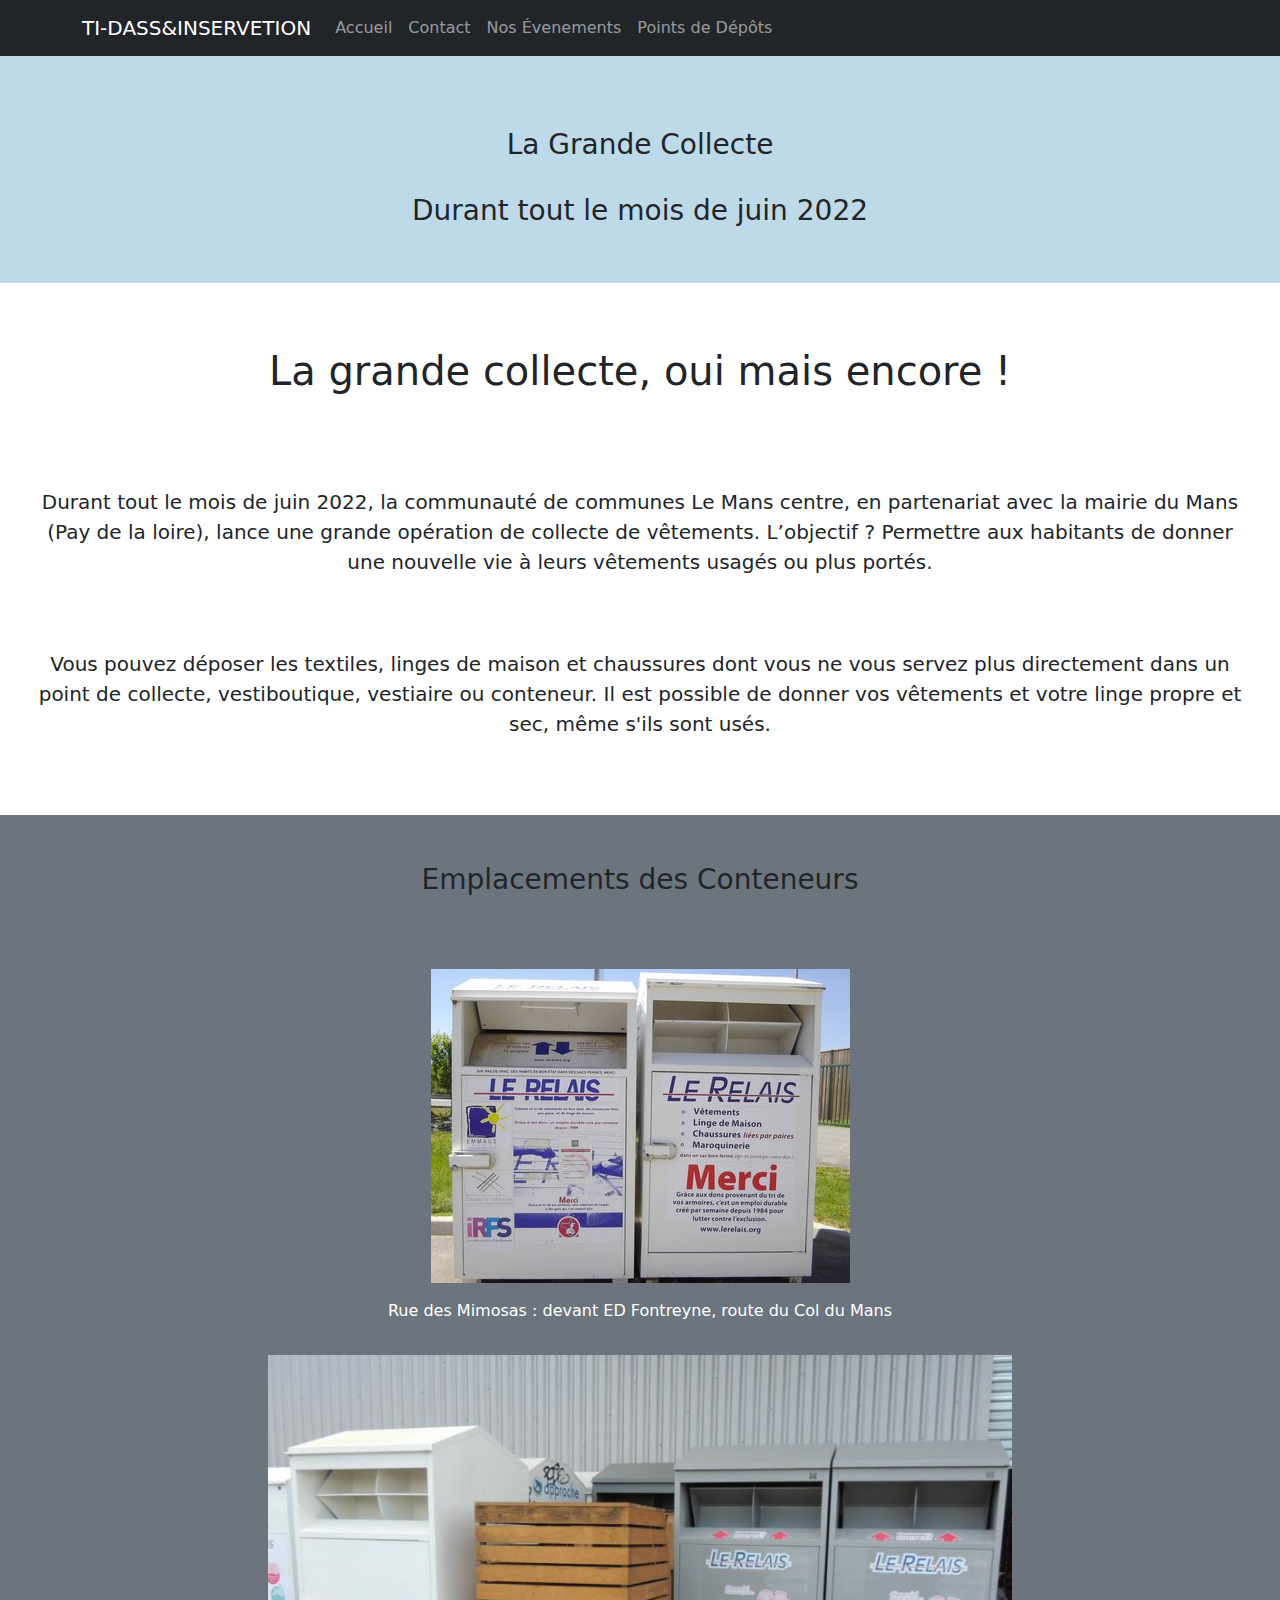
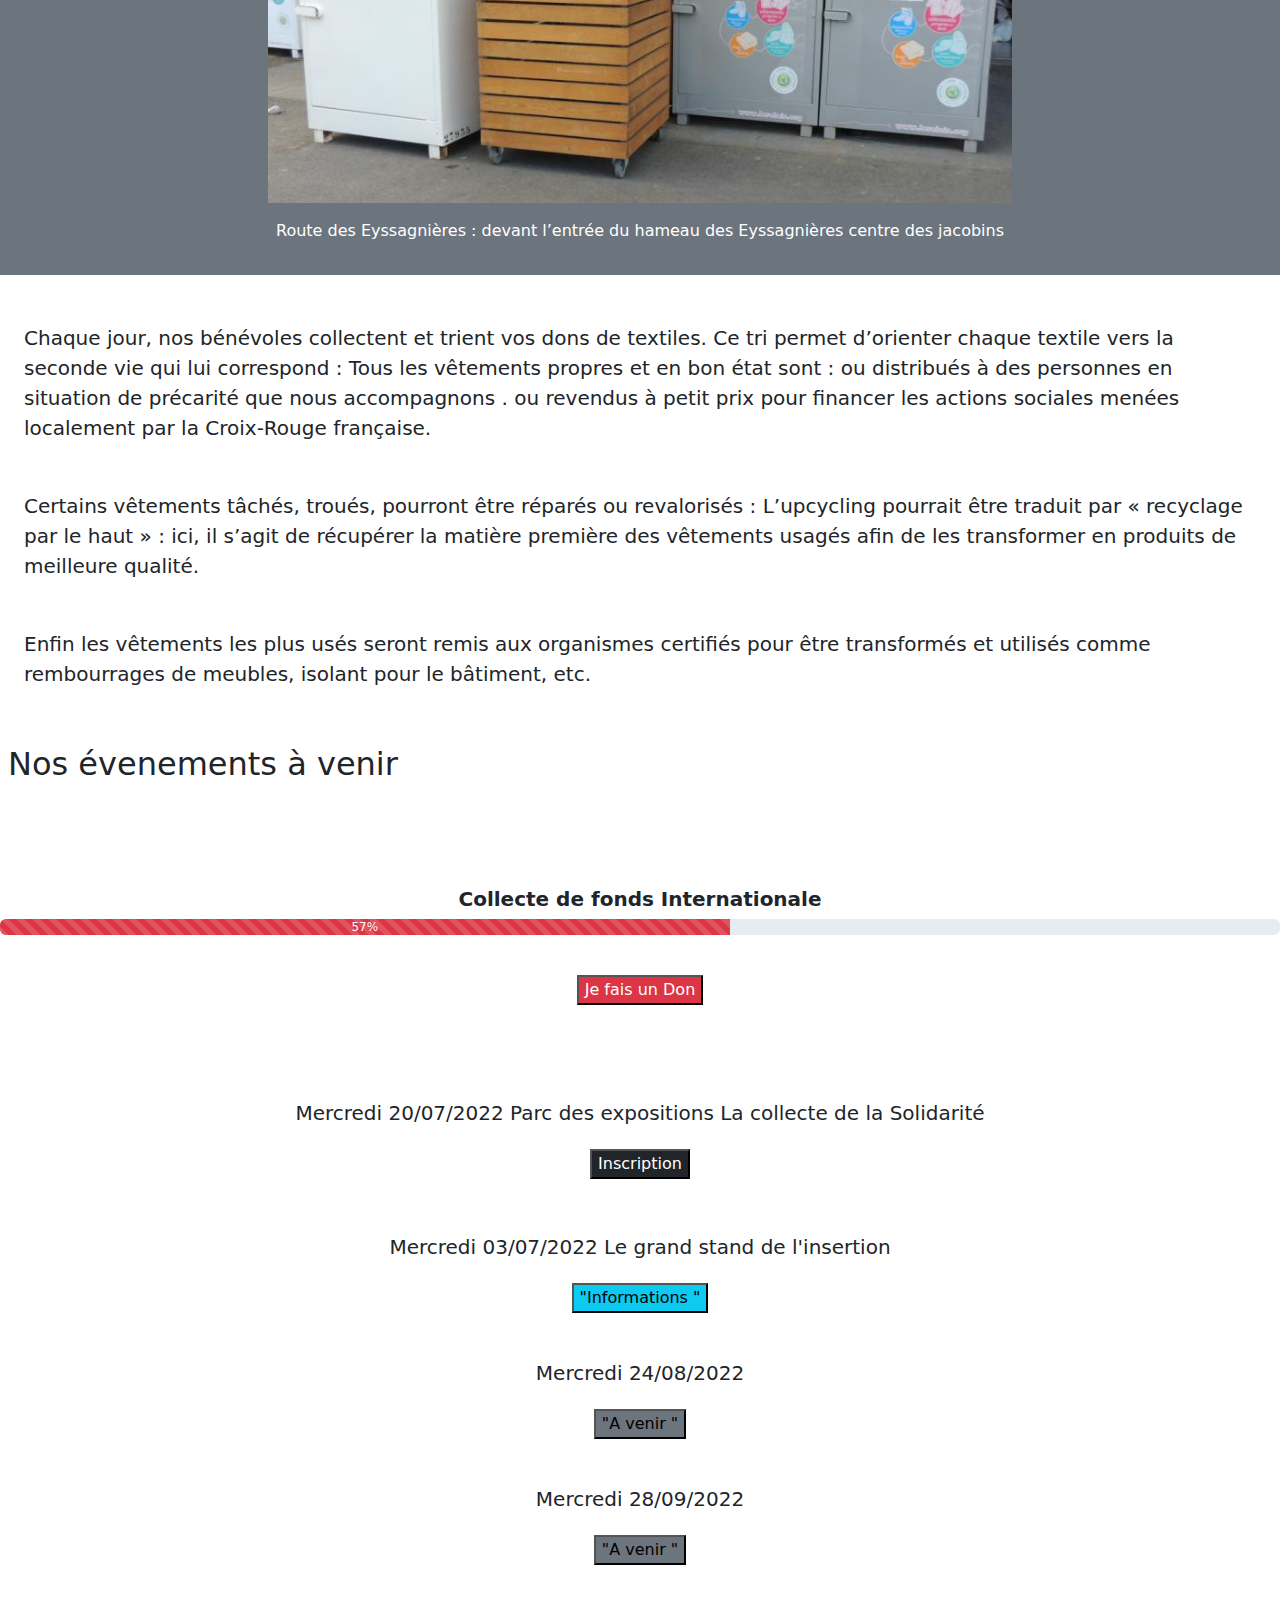
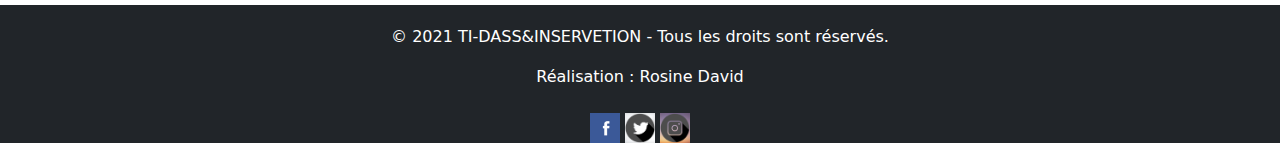
==== page-2.html @ 7d4ef0c2 "Mon premier commit" ====
<!DOCTYPE html>
<html lang="fr">

<head>
    <meta charset="UTF-8">
    <title>TI-DASS&INSERVETION</title>
    <link rel='stylesheet' href='https://cdn.jsdelivr.net/npm/bootstrap@5.0.0-beta1/dist/css/bootstrap.min.css'>
    <link rel="stylesheet" href="./style.css">
</head>

<body>
    <!--*****************************************************************NAVBAR******************************************************** --->
    <nav class="navbar bg-dark navbar-dark navbar-expand-md sticky-top">
        <div class="container">

            <div class="navbar-brand">
                TI-DASS&INSERVETION
            </div>

            <button class="navbar-toggler" data-bs-toggle="collapse" data-bs-target="#navbarText">
                <span class="navbar-toggler-icon"></span>
            </button>

            <div id="navbarText" class="collapse navbar-collapse">
                <ul class="navbar-nav">
                    <li class="nav-item">
                        <a class="nav-link" href="index.html">Accueil</a>
                    </li>
                    <li class="nav-item">
                        <a class="nav-link" href="index.html#contact">Contact</a>
                    </li>
                    <li class="nav-item">
                        <a class="nav-link" href="page-2.html#evenement">Nos Évenements</a>
                    </li>
                    <li class="nav-item">
                        <a class="nav-link" href="page-2.html#conteneur">Points de Dépôts</a>
                    </li>
                </ul>
            </div>
        </div>
    </nav>
    <!--************************************************************NAVBAR\************************************************************* --->

    <!--************************************************************SECTION EVENEMENT*************************************************** --->
    <section style="background-image: url( 'images/BaniereEvenement2.png' )">
        <div class="container pt-4">
            <div class="row">
                <div class="col p-5">
                    <h3 class="text-center text-dark">
                        La Grande Collecte
                        <span class="d-block fw-light mt-3 pt-3">Durant tout le mois de juin 2022</span>
                    </h3>
                </div>
            </div>
        </div>
    </section>
    <!--****************************************************SECTION EVENEMENT\******************************************************** --->

    <header>
        <h1 class="pt-5 m-3 text-center">La grande collecte, oui mais encore !</h1>
    </header>

    <!--****************************************************LA GRANDE COLLECTE******************************************************** --->
    <article class="text-center p-1">
        <div>
            <p class="lead pt-5 m-4">Durant tout le mois de juin 2022, la communauté de communes Le Mans centre, en partenariat avec la mairie du Mans (Pay de la loire), lance une grande opération de collecte de vêtements. L’objectif ? Permettre aux habitants de donner une nouvelle
                vie à leurs vêtements usagés ou plus portés.</p>
            <p class="card-text lead m-4 pt-5">Vous pouvez déposer les textiles, linges de maison et chaussures dont vous ne vous servez plus directement dans un point de collecte, vestiboutique, vestiaire ou conteneur. Il est possible de donner vos vêtements et votre linge propre et sec,
                même s'ils sont usés.</p>
        </div>
    </article>
    <!--****************************************************LA GRANDE COLLECTE\******************************************************** --->

    <!--****************************************************EMPLACEMENT CONTENEURS******************************************************** --->
    <a id="conteneur"></a>
    <section class="bg-secondary text-center mt-5">
        <h3 class="text-center m-4 pt-5 ">Emplacements des Conteneurs</h3>
        <div class="text-center text-white pt-5">
            <img src="images/conteneur-1.png" alt="conteneurs 1">
            <p class="pt-3">Rue des Mimosas : devant ED Fontreyne, route du Col du Mans</p>

            <img class="pt-3" src="images/conteneur-2.png" alt="conteneurs 2">
        </div>

        <div class="p-3 text-center text-white">
            <p>Route des Eyssagnières : devant l’entrée du hameau des Eyssagnières centre des jacobins</p>
        </div>
    </section>

    <p class="lead mt-5 m-4">Chaque jour, nos bénévoles collectent et trient vos dons de textiles. Ce tri permet d’orienter chaque textile vers la seconde vie qui lui correspond : Tous les vêtements propres et en bon état sont : ou distribués à des personnes en situation de précarité
        que nous accompagnons . ou revendus à petit prix pour financer les actions sociales menées localement par la Croix-Rouge française.
    </p>
    <p class="lead mt-5 m-4">Certains vêtements tâchés, troués, pourront être réparés ou revalorisés : L’upcycling pourrait être traduit par « recyclage par le haut » : ici, il s’agit de récupérer la matière première des vêtements usagés afin de les transformer en produits de
        meilleure qualité.
    </p>
    <p class="lead mt-5 m-4">
        Enfin les vêtements les plus usés seront remis aux organismes certifiés pour être transformés et utilisés comme rembourrages de meubles, isolant pour le bâtiment, etc.
    </p>
    <a id="pointDeDepot"></a>

    <a id="evenement"></a>
    <h2 class="p-2 mt-5 ">Nos évenements à venir</h2>
    <!--*********************************************************EMPLACEMENT CONTENEURS\************************************************* --->

    <!--*********************************************************EVENEMENT A VENIR******************************************************** --->
    <section>
        <h5 class="text-center mt-5 pt-5"><strong>Collecte de fonds Internationale</strong></h5>
        <div class="progress">
            <div class="progress-bar progress-bar-striped progress-bar-animated bg-danger" role="progressbar" aria-valuenow="67" aria-valuemin="0" aria-valuemax="100" style="width:57%">57%</div>
        </div>

        <div class="mt-3 pt-4 text-center">
            <button class="bg-danger"><a class="nav-link text-white"  href="#">Je fais un Don</a></button>

        </div>


        <h5 class="text-center mt-5 m-4 pt-5">Mercredi 20/07/2022 Parc des expositions La collecte de la Solidarité</h5>
        <div class="mt-3 m-3 text-center ">
            <button class="bg-dark text-white mb-2">Inscription</button>
        </div>


        <h5 class="text-center mt-5 m-4 text-center">Mercredi 03/07/2022 Le grand stand de l'insertion</h5>
        <div class="mt-3 m-3 text-center">
            <button class="bg-info ">"Informations "</button>
        </div>


        <h5 class="text-center mt-5 m-4 text-center">Mercredi 24/08/2022</h5>
        <div class="mt-3 m-3 text-center">
            <button class="bg-secondary">"A venir "</button>
        </div>


        <h5 class="text-center mt-5 m-4 text-center">Mercredi 28/09/2022</h5>
        <div class="mt-3 m-3 text-center">
            <button class="bg-secondary">"A venir "</button>
        </div>
    </section>
    <!--********************************************************* EVENEMENT A VENIR\***************************************************** --->

    <!--********************************************************* FOOTER***************************************************************** --->
    <footer class="pt-4">
        <div class="bg-dark text-white pt-1">
            <p class=" text-center mt-3">© 2021 TI-DASS&INSERVETION - Tous les droits sont réservés. </p>
            <p class="text-center pb-2">Réalisation : Rosine David</p>

            <div class="text-center">
                <a href="#"><img src="images/icon-fb.png" width="30" height="30" alt="icône Facebook"></a>
                <a href="#"><img src="images/icon-twitter.png" width="30" height="30" alt="icône Twitter"></a>
                <a href="#"><img src="images/icon-insta-.png" width="30" height="30" alt="icône Instagram"></a>
            </div>
        </div>
    </footer>
    <!--********************************************************* FOOTER\**************************************************************** --->


    <!--********************************************************* MODAL**************************************************************** 
    <div id="equipe" class="modal fade">
        <div class="modal-dialog">

            <div class="modal-content">
                <div class="modal-header">
                    <h3>L'insertion un travail d'équipe</h3>
                    <button class="btn-close" data-bs-dismiss="modal"></button>
                </div>

                <div class="modal-body">
                    <p>Accompagnement. Les référents de parcours rencontrent mensuellement chacun des collaborateurs qu’ils suivent.</p>
                    <p>Les référents s’assurent que les collaborateurs tiennent leurs engagements de formation.</p>
                    <p>Certains sont spécialisés dans le domaine social, le domaine technique et d’autres connaissent parfaitement les dispositifs de retour à l’emploi.</p>
                </div>

                <div class="modal-footer">
                    <button class="btn btn-primary" data-bs-toggle="tooltip" data-bs-placement="bottom">Nous Contacter</button>
                </div>
            </div>
        </div>
    </div>

    <div id="formation" class="modal fade">
        <div class="modal-dialog">

            <div class="modal-content">
                <div class="modal-header">
                    <h3>Dispositif d’insertion professionnel</h3>
                    <button class="btn-close" data-bs-dismiss="modal"></button>
                    <!-- Le bouton pour fermer la fenêtre modale 
                </div>

                <div class="modal-body">
                    <p>Le stage découverte est destiné aux jeunes ayant défini leur projet professionnel avec nos conseillers. Il sert à découvrir le métier d’une durée de 3 à 5 jours.</p>
                    <p>Le stage d’orientation permet de développer les compétences de bases nécessaires au métier, de confirmer le choix du projet de formation et de se faire évaluer par des professionnels de la branche. </p>
                    <p>Le stage d’intégration est utilisé par les entreprises dans le cadre du préapprentissage. Il permet d’approfondir les connaissances du métier et de se familiariser avec les différentes activités de la profession.</p>
                </div>

                <div class="modal-footer">
                    <button class="btn btn-primary" data-bs-toggle="tooltip" data-bs-placement="bottom">Nous Contacter</button>
                </div>
            </div>
        </div>
    </div>

    <div id="atelier" class="modal fade">
        <div class="modal-dialog">

            <div class="modal-content">
                <div class="modal-header">
                    <h3>Principaux ateliers</h3>
                    <button class="btn-close" data-bs-dismiss="modal"></button>
                    <!-- Le bouton pour fermer la fenêtre modale 
                </div>

                <div class="modal-body">
                    <ul>
                        <li>Création et entretien espaces verts</li>
                        <li>Menuiserie</li>
                        <li>Blanchisserie / Repasserie</li>
                        <li>Restauration collective</li>
                        <li>Solutions Informatiques</li>
                    </ul>
                </div>

                <div class="modal-footer">
                    <button class="btn btn-primary" data-bs-toggle="tooltip" data-bs-placement="bottom" title="Bientôt disponible">Nous Contacter</button>
                </div>
            </div>
        </div>
    </div>
    <!--********************************************************* MODAL\**************************************************************** --->


    <script src='https://cdn.jsdelivr.net/npm/bootstrap@5.0.0-beta1/dist/js/bootstrap.bundle.min.js'></script>
    <script src="./script.js"></script>

</body>

</html
---- style.css ----
fieldset {
            border: 1px solid #630;
            background-color: #ece5e5;
            border-radius: 7px;
        }
        
        legend {
            color: #f36;
            font-weight: bold;
        }
        
        label {
            width: 20%;
            display: inline-block;
            text-align: right;
            margin-right: 5px;
        }
        
        input[type="text"],
        input[type="email"] {
            width: 65%;
            padding: 15px;
            border-radius: 7px;
            background-color: #f3f3f3;
            outline: none;
        }
        
        input[type="text"]:hover,
        input[type="email"]:hover {
            border: 1px solid #630;
            background-color: #dfdbdb;
        }
        
        @media only screen and (max-width: 1026px) {
            #PetitCarousel {
                display: none;
            }
        }
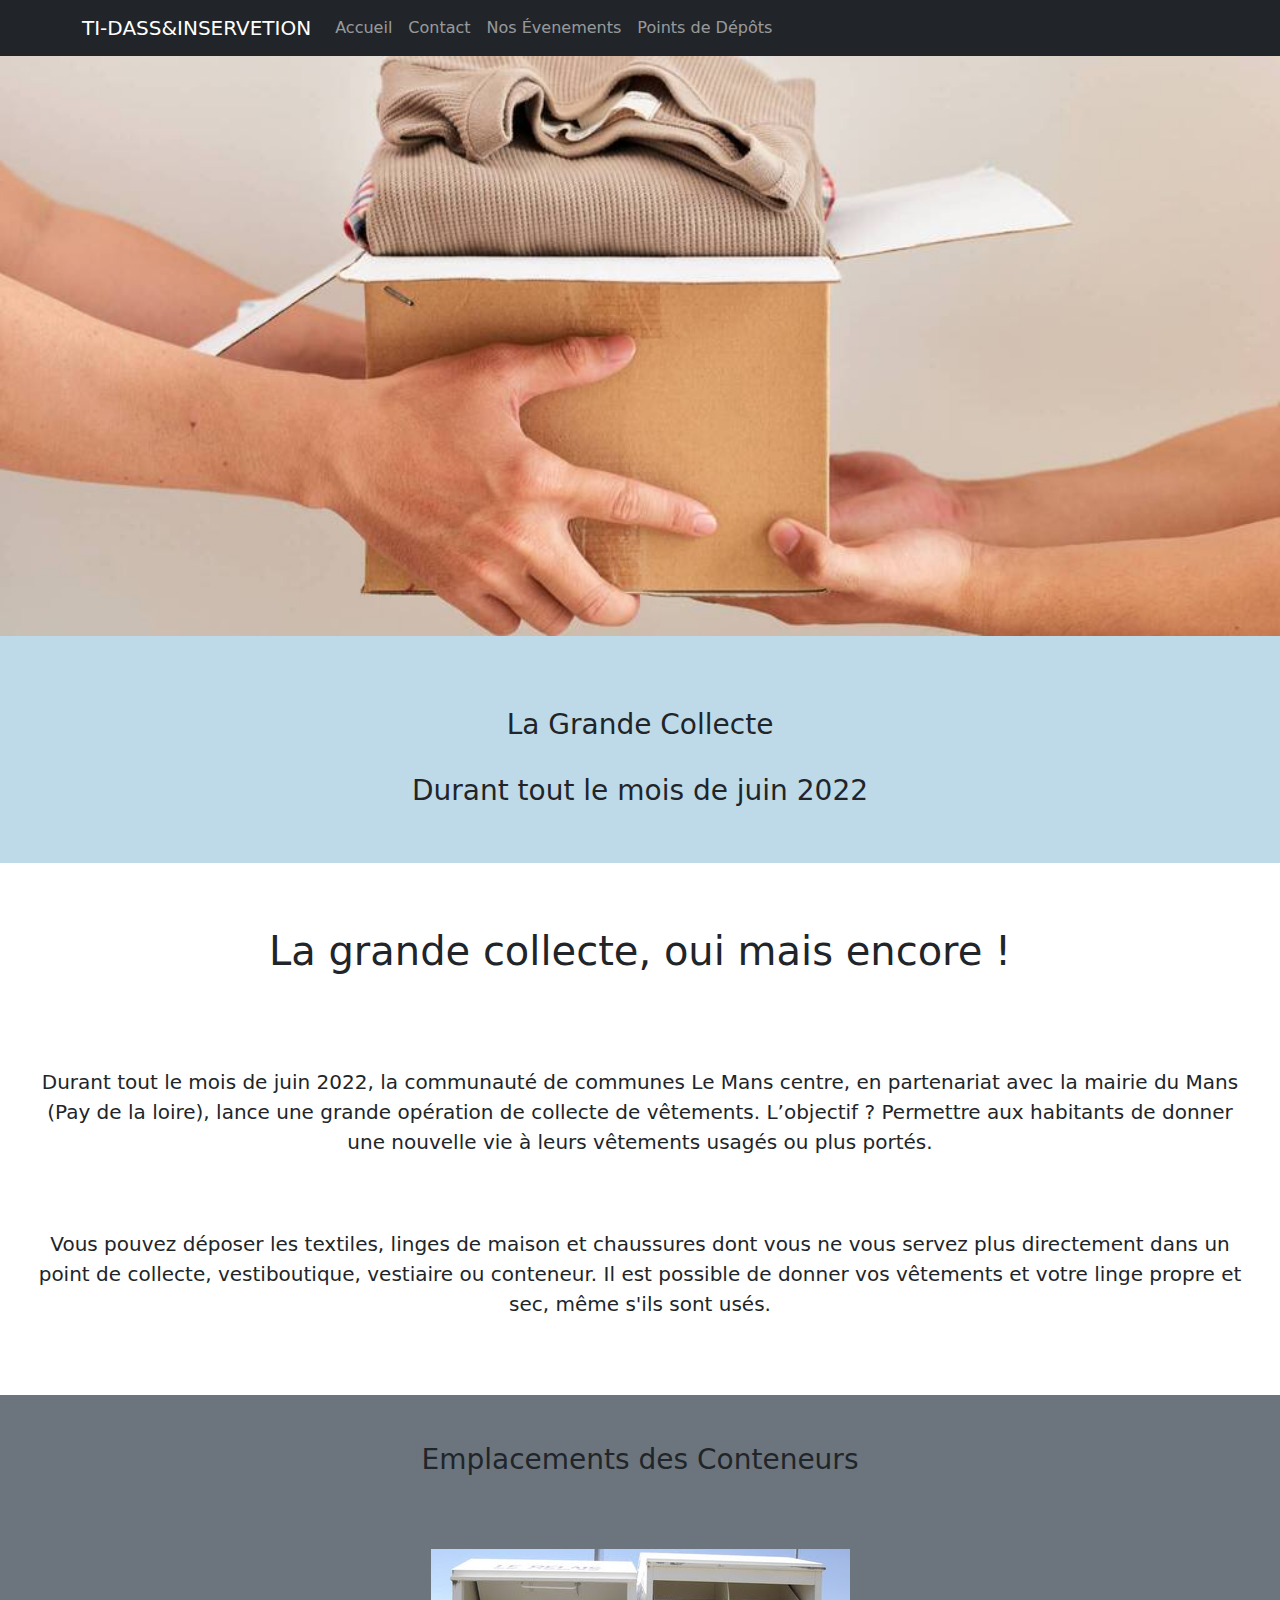
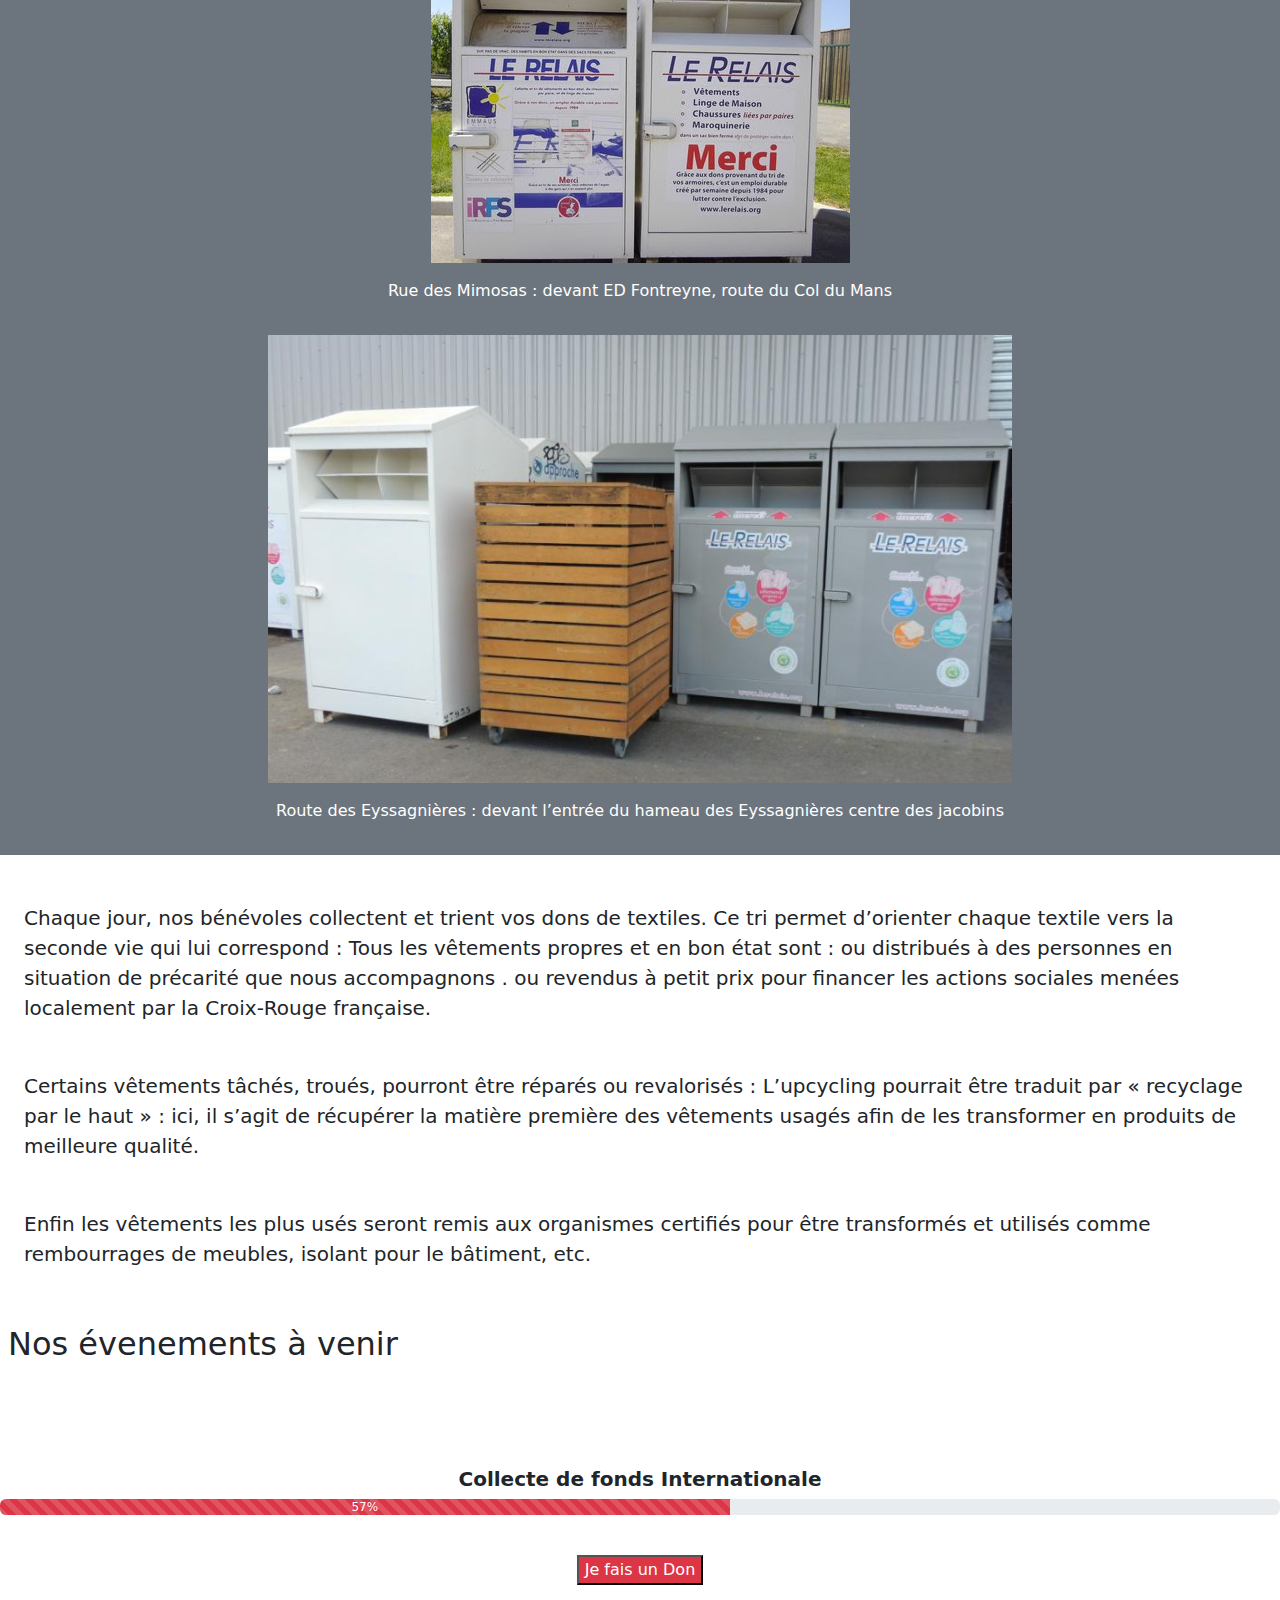
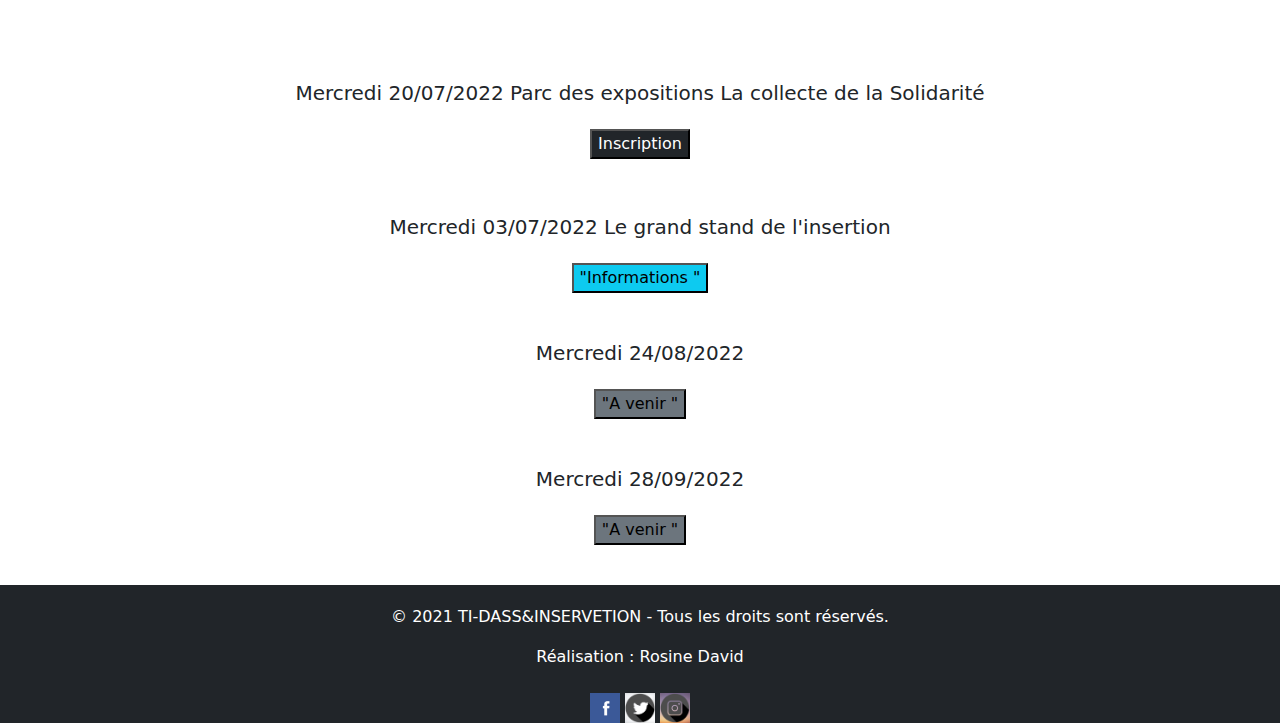
==== commit aa6ae6c2: "Add files via upload" ====
--- a/page-2.html
+++ b/page-2.html
@@ -3,6 +3,8 @@
 
 <head>
     <meta charset="UTF-8">
+    <meta http-equiv="X-UA-Compatible" content="IE=edge">
+    <meta name="viewport" content="width=device-width, initial-scale=1.0">
     <title>TI-DASS&INSERVETION</title>
     <link rel='stylesheet' href='https://cdn.jsdelivr.net/npm/bootstrap@5.0.0-beta1/dist/css/bootstrap.min.css'>
     <link rel="stylesheet" href="./style.css">
@@ -40,6 +42,15 @@
         </div>
     </nav>
     <!--************************************************************NAVBAR\************************************************************* --->
+
+    <!--***********************************************************HEADER*************************************************************** --->
+    <header id="carton">
+        <div>
+            <img src="images/Baniere.jpg" alt="Main tendue avec un carton de vêtements, vers une autre main" class="w-100">
+        </div>
+    </header>
+    <!--***********************************************************HEADER/*************************************************************** --->
+
 
     <!--************************************************************SECTION EVENEMENT*************************************************** --->
     <section style="background-image: url( 'images/BaniereEvenement2.png' )">
@@ -146,10 +157,10 @@
             <p class=" text-center mt-3">© 2021 TI-DASS&INSERVETION - Tous les droits sont réservés. </p>
             <p class="text-center pb-2">Réalisation : Rosine David</p>
 
-            <div class="text-center">
-                <a href="#"><img src="images/icon-fb.png" width="30" height="30" alt="icône Facebook"></a>
-                <a href="#"><img src="images/icon-twitter.png" width="30" height="30" alt="icône Twitter"></a>
-                <a href="#"><img src="images/icon-insta-.png" width="30" height="30" alt="icône Instagram"></a>
+            <div class="text-center ">
+                <a href="https://fr-fr.facebook.com/" target="blank"><img src="images/icon-fb.png" width="30" height="30" alt="icône Facebook"></a>
+                <a href="https://twitter.com/?lang=fr" target="blank"><img src="images/icon-twitter.png" width="30" height="30" alt="icône Twitter"></a>
+                <a href="https://www.instagram.com/" target="blank"><img src="images/icon-insta-.png" width="30" height="30" alt="icône Instagram"></a>
             </div>
         </div>
     </footer>
--- a/style.css
+++ b/style.css
@@ -35,4 +35,13 @@
             #PetitCarousel {
                 display: none;
             }
+        }
+        
+        @media only screen and (min-width: 900px) {
+            header #dons {
+                display: none;
+            }
+            #carton img {
+                height: 580px;
+            }
         }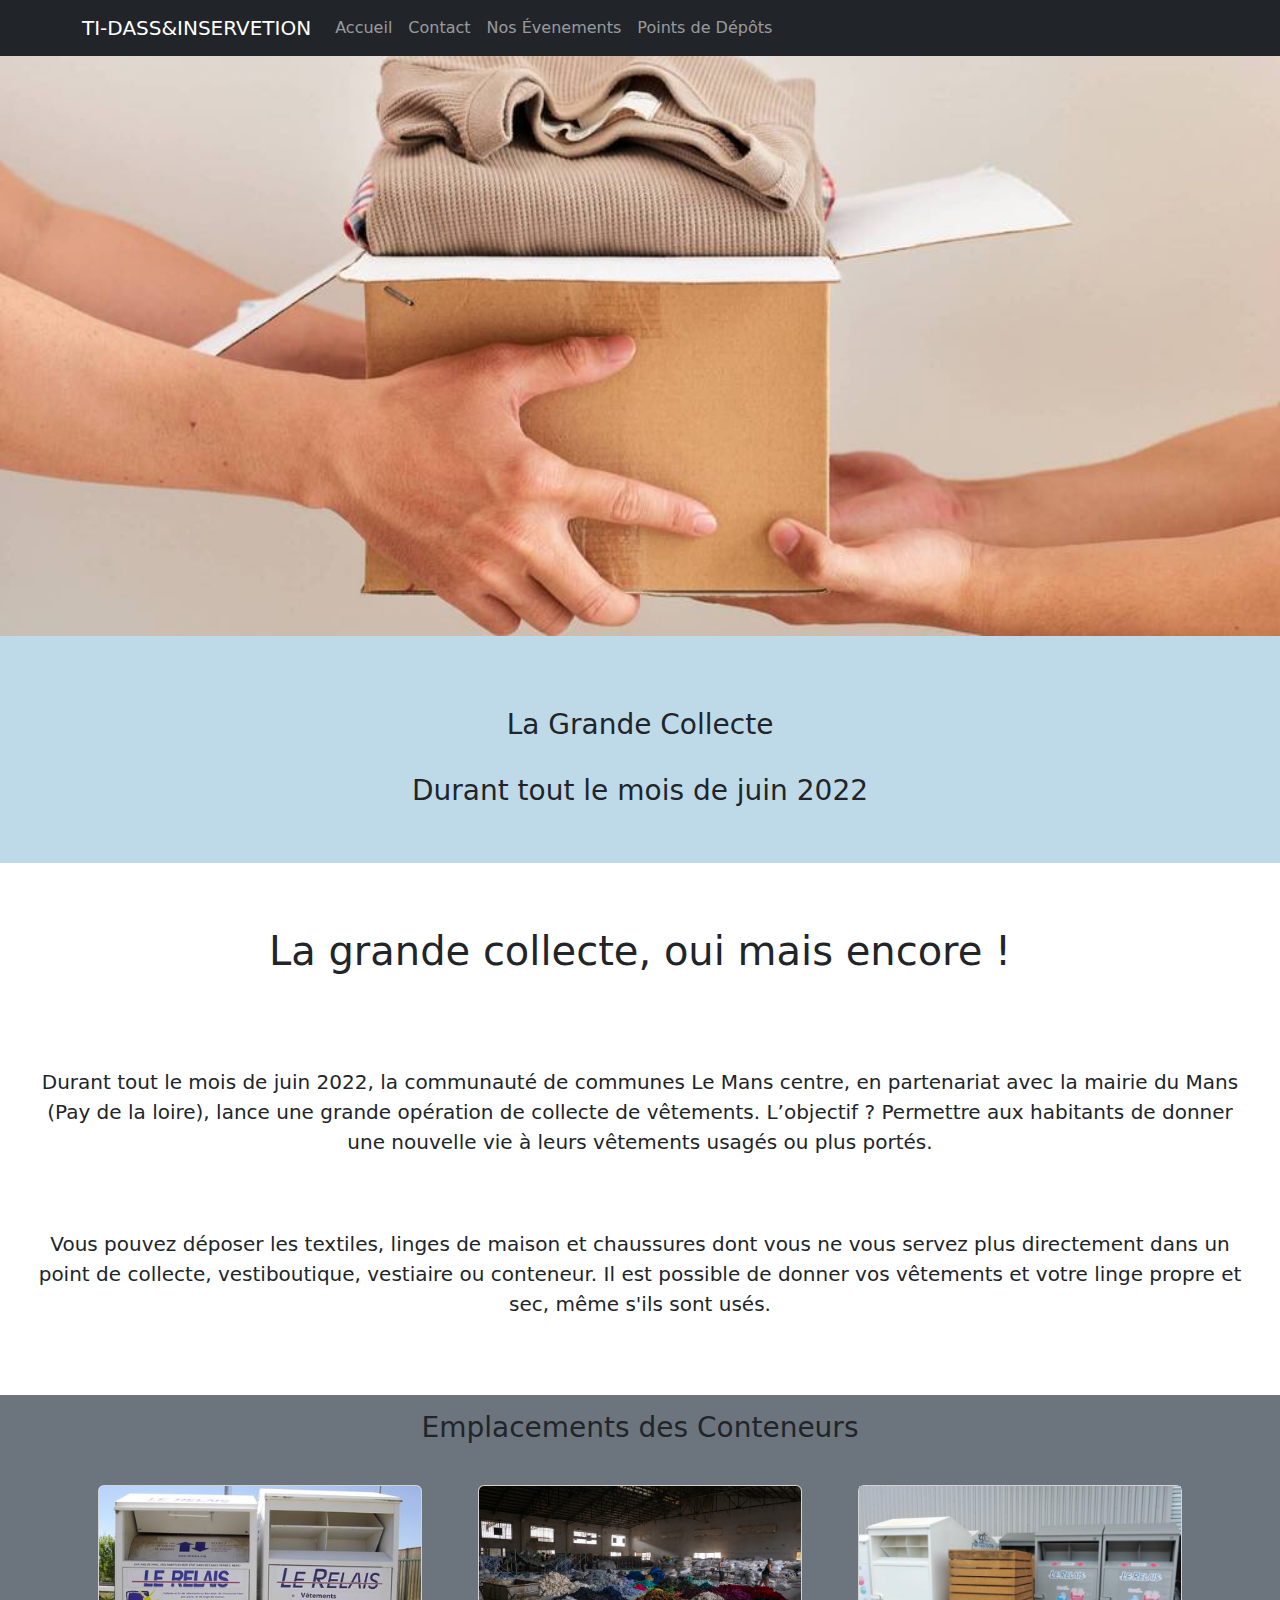
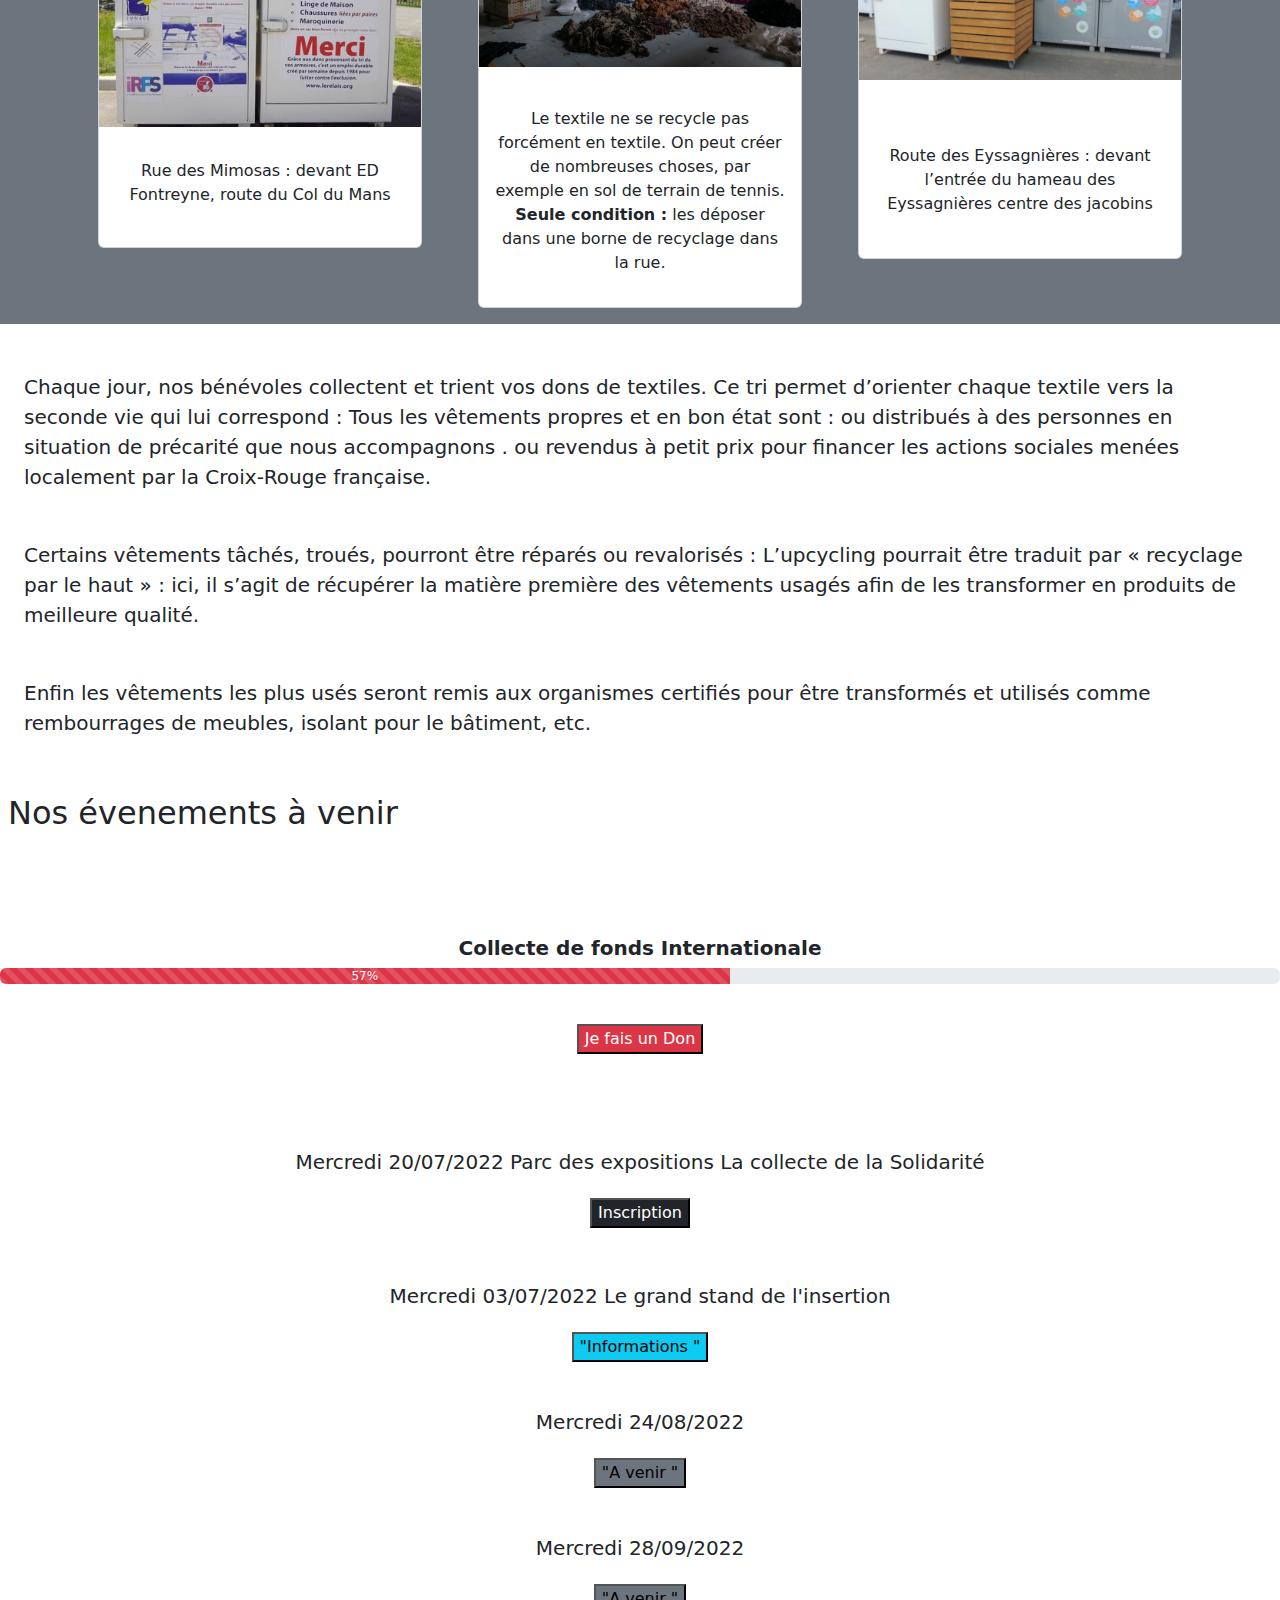
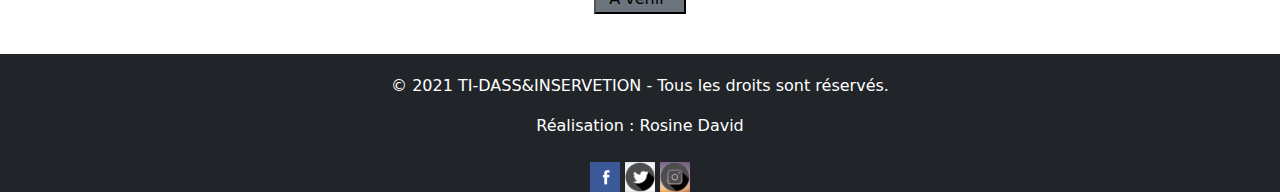
==== commit c84927dd: "Add files via upload" ====
--- a/page-2.html
+++ b/page-2.html
@@ -45,23 +45,24 @@
 
     <!--***********************************************************HEADER*************************************************************** --->
     <header id="carton">
-        <div>
-            <img src="images/Baniere.jpg" alt="Main tendue avec un carton de vêtements, vers une autre main" class="w-100">
-        </div>
+        <section>
+            <div>
+                <img src="images/Baniere.jpg" alt="Main tendue avec un carton de vêtements, vers une autre main" class="w-100">
+            </div>
+
+        </section>
     </header>
     <!--***********************************************************HEADER/*************************************************************** --->
 
 
     <!--************************************************************SECTION EVENEMENT*************************************************** --->
     <section style="background-image: url( 'images/BaniereEvenement2.png' )">
-        <div class="container pt-4">
-            <div class="row">
-                <div class="col p-5">
-                    <h3 class="text-center text-dark">
-                        La Grande Collecte
-                        <span class="d-block fw-light mt-3 pt-3">Durant tout le mois de juin 2022</span>
-                    </h3>
-                </div>
+        <div class="pt-4">
+            <div class="p-5">
+                <h3 class="text-center text-dark">
+                    La Grande Collecte
+                    <span class="d-block fw-light mt-3 pt-3">Durant tout le mois de juin 2022</span>
+                </h3>
             </div>
         </div>
     </section>
@@ -84,18 +85,48 @@
 
     <!--****************************************************EMPLACEMENT CONTENEURS******************************************************** --->
     <a id="conteneur"></a>
+
     <section class="bg-secondary text-center mt-5">
-        <h3 class="text-center m-4 pt-5 ">Emplacements des Conteneurs</h3>
-        <div class="text-center text-white pt-5">
-            <img src="images/conteneur-1.png" alt="conteneurs 1">
-            <p class="pt-3">Rue des Mimosas : devant ED Fontreyne, route du Col du Mans</p>
-
-            <img class="pt-3" src="images/conteneur-2.png" alt="conteneurs 2">
-        </div>
-
-        <div class="p-3 text-center text-white">
-            <p>Route des Eyssagnières : devant l’entrée du hameau des Eyssagnières centre des jacobins</p>
-        </div>
+
+
+
+
+
+
+        <div class="container">
+            <h3 class="text-center m-4 pt-3 ">Emplacements des Conteneurs</h3>
+
+            <div class="row">
+                <div class="col-lg-4 col-md-6">
+                    <div class="card m-3">
+                        <img src="images/conteneur-1.png" alt="conteneurs 1" class="card-img-top ">
+                        <div class="card-body  text-center" style="min-height: 120px">
+                            <p class="pt-3">Rue des Mimosas : devant ED Fontreyne, route du Col du Mans</p>
+                        </div>
+
+                    </div>
+                </div>
+
+                <div class="col-lg-4 col-md-6">
+                    <div class="card m-3">
+                        <img src="images/collecte-3.jpg" alt="Hangar ou sont stocker les v^tements" class="card-img-top" />
+                        <div class="card-body  text-center" style="min-height: 100px">
+                            <p class="pt-4">Le textile ne se recycle pas forcément en textile. On peut créer de nombreuses choses, par exemple en sol de terrain de tennis. <strong>Seule condition :</strong> les déposer dans une borne de recyclage dans la rue.</p>
+                        </div>
+                    </div>
+                </div>
+
+                <div class="col-lg-4 col-md-6">
+                    <div class="card m-3">
+                        <img src="images/conteneur-2.png" alt="conteneurs 2">
+                        <div class="card-body text-center" style="min-height: 178px">
+                            <p class="pt-5">Route des Eyssagnières : devant l’entrée du hameau des Eyssagnières centre des jacobins</p>
+                        </div>
+                    </div>
+                </div>
+            </div>
+        </div>
+
     </section>
 
     <p class="lead mt-5 m-4">Chaque jour, nos bénévoles collectent et trient vos dons de textiles. Ce tri permet d’orienter chaque textile vers la seconde vie qui lui correspond : Tous les vêtements propres et en bon état sont : ou distribués à des personnes en situation de précarité
@@ -167,81 +198,6 @@
     <!--********************************************************* FOOTER\**************************************************************** --->
 
 
-    <!--********************************************************* MODAL**************************************************************** 
-    <div id="equipe" class="modal fade">
-        <div class="modal-dialog">
-
-            <div class="modal-content">
-                <div class="modal-header">
-                    <h3>L'insertion un travail d'équipe</h3>
-                    <button class="btn-close" data-bs-dismiss="modal"></button>
-                </div>
-
-                <div class="modal-body">
-                    <p>Accompagnement. Les référents de parcours rencontrent mensuellement chacun des collaborateurs qu’ils suivent.</p>
-                    <p>Les référents s’assurent que les collaborateurs tiennent leurs engagements de formation.</p>
-                    <p>Certains sont spécialisés dans le domaine social, le domaine technique et d’autres connaissent parfaitement les dispositifs de retour à l’emploi.</p>
-                </div>
-
-                <div class="modal-footer">
-                    <button class="btn btn-primary" data-bs-toggle="tooltip" data-bs-placement="bottom">Nous Contacter</button>
-                </div>
-            </div>
-        </div>
-    </div>
-
-    <div id="formation" class="modal fade">
-        <div class="modal-dialog">
-
-            <div class="modal-content">
-                <div class="modal-header">
-                    <h3>Dispositif d’insertion professionnel</h3>
-                    <button class="btn-close" data-bs-dismiss="modal"></button>
-                    <!-- Le bouton pour fermer la fenêtre modale 
-                </div>
-
-                <div class="modal-body">
-                    <p>Le stage découverte est destiné aux jeunes ayant défini leur projet professionnel avec nos conseillers. Il sert à découvrir le métier d’une durée de 3 à 5 jours.</p>
-                    <p>Le stage d’orientation permet de développer les compétences de bases nécessaires au métier, de confirmer le choix du projet de formation et de se faire évaluer par des professionnels de la branche. </p>
-                    <p>Le stage d’intégration est utilisé par les entreprises dans le cadre du préapprentissage. Il permet d’approfondir les connaissances du métier et de se familiariser avec les différentes activités de la profession.</p>
-                </div>
-
-                <div class="modal-footer">
-                    <button class="btn btn-primary" data-bs-toggle="tooltip" data-bs-placement="bottom">Nous Contacter</button>
-                </div>
-            </div>
-        </div>
-    </div>
-
-    <div id="atelier" class="modal fade">
-        <div class="modal-dialog">
-
-            <div class="modal-content">
-                <div class="modal-header">
-                    <h3>Principaux ateliers</h3>
-                    <button class="btn-close" data-bs-dismiss="modal"></button>
-                    <!-- Le bouton pour fermer la fenêtre modale 
-                </div>
-
-                <div class="modal-body">
-                    <ul>
-                        <li>Création et entretien espaces verts</li>
-                        <li>Menuiserie</li>
-                        <li>Blanchisserie / Repasserie</li>
-                        <li>Restauration collective</li>
-                        <li>Solutions Informatiques</li>
-                    </ul>
-                </div>
-
-                <div class="modal-footer">
-                    <button class="btn btn-primary" data-bs-toggle="tooltip" data-bs-placement="bottom" title="Bientôt disponible">Nous Contacter</button>
-                </div>
-            </div>
-        </div>
-    </div>
-    <!--********************************************************* MODAL\**************************************************************** --->
-
-
     <script src='https://cdn.jsdelivr.net/npm/bootstrap@5.0.0-beta1/dist/js/bootstrap.bundle.min.js'></script>
     <script src="./script.js"></script>
 
